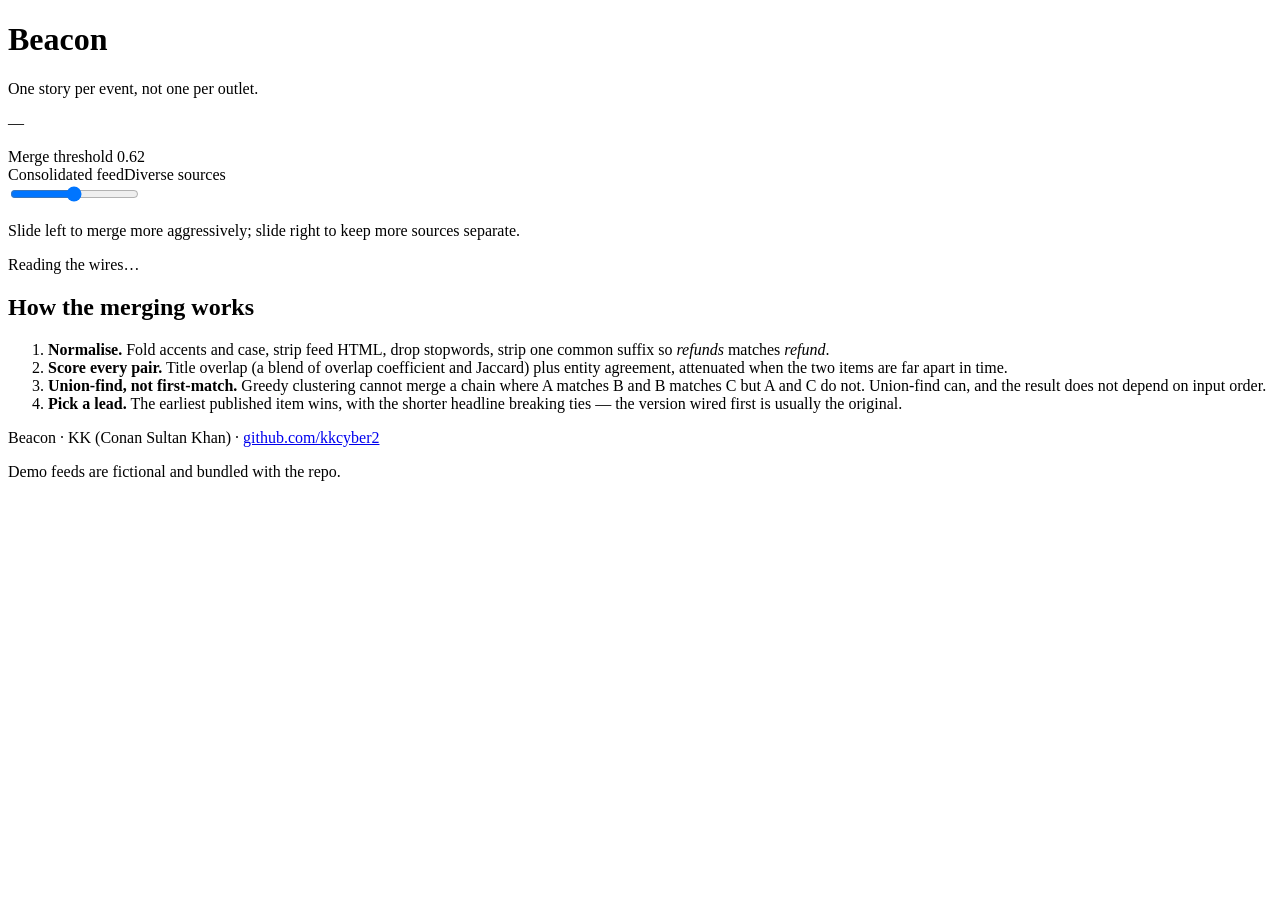
==== static/index.html @ ac253c58 "News reader that merges duplicate coverage by union-find RSS/Atom parsing, blended similarity scorin" ====
<!doctype html>
<html lang="en">
<head>
<meta charset="utf-8">
<meta name="viewport" content="width=device-width, initial-scale=1">
<title>Beacon — one story per event, not one per outlet</title>
<meta name="description" content="A news reader that clusters near-duplicate coverage from multiple wires into a single story, and shows you which sources corroborate it.">
<meta property="og:title" content="Beacon">
<meta property="og:description" content="One story per event, not one per outlet.">
<meta property="og:type" content="website">
<meta name="twitter:card" content="summary">
<link rel="icon" href="/favicon.svg" type="image/svg+xml">
<link rel="stylesheet" href="/styles.css">
</head>
<body>
<header class="masthead">
  <div class="mast-inner">
    <h1>Beacon</h1>
    <p class="tagline">One story per event, not one per outlet.</p>
    <p class="stamp" id="stamp">—</p>
  </div>
</header>

<main>
  <section class="controls">
    <label for="threshold">
      Merge threshold <output id="tval">0.62</output>
    </label>
    <div class="ends"><span>Consolidated feed</span><span>Diverse sources</span></div>
    <input type="range" id="threshold" min="0.30" max="0.95" step="0.01" value="0.62">
    <p class="hint">Slide left to merge more aggressively; slide right to keep more sources separate.</p>
    <div class="stats" id="stats"></div>
  </section>

  <section class="feed" id="feed" aria-live="polite">
    <p class="loading">Reading the wires…</p>
  </section>

  <section class="method">
    <h2>How the merging works</h2>
    <ol>
      <li><b>Normalise.</b> Fold accents and case, strip feed HTML, drop stopwords, strip one common suffix so <i>refunds</i> matches <i>refund</i>.</li>
      <li><b>Score every pair.</b> Title overlap (a blend of overlap coefficient and Jaccard) plus entity agreement, attenuated when the two items are far apart in time.</li>
      <li><b>Union-find, not first-match.</b> Greedy clustering cannot merge a chain where A matches B and B matches C but A and C do not. Union-find can, and the result does not depend on input order.</li>
      <li><b>Pick a lead.</b> The earliest published item wins, with the shorter headline breaking ties — the version wired first is usually the original.</li>
    </ol>
  </section>
</main>

<footer>
  <p>Beacon · KK (Conan Sultan Khan) · <a href="https://github.com/kkcyber2">github.com/kkcyber2</a></p>
  <p class="note">Demo feeds are fictional and bundled with the repo.</p>
</footer>

<script type="module" src="/app.js"></script>
</body>
</html>
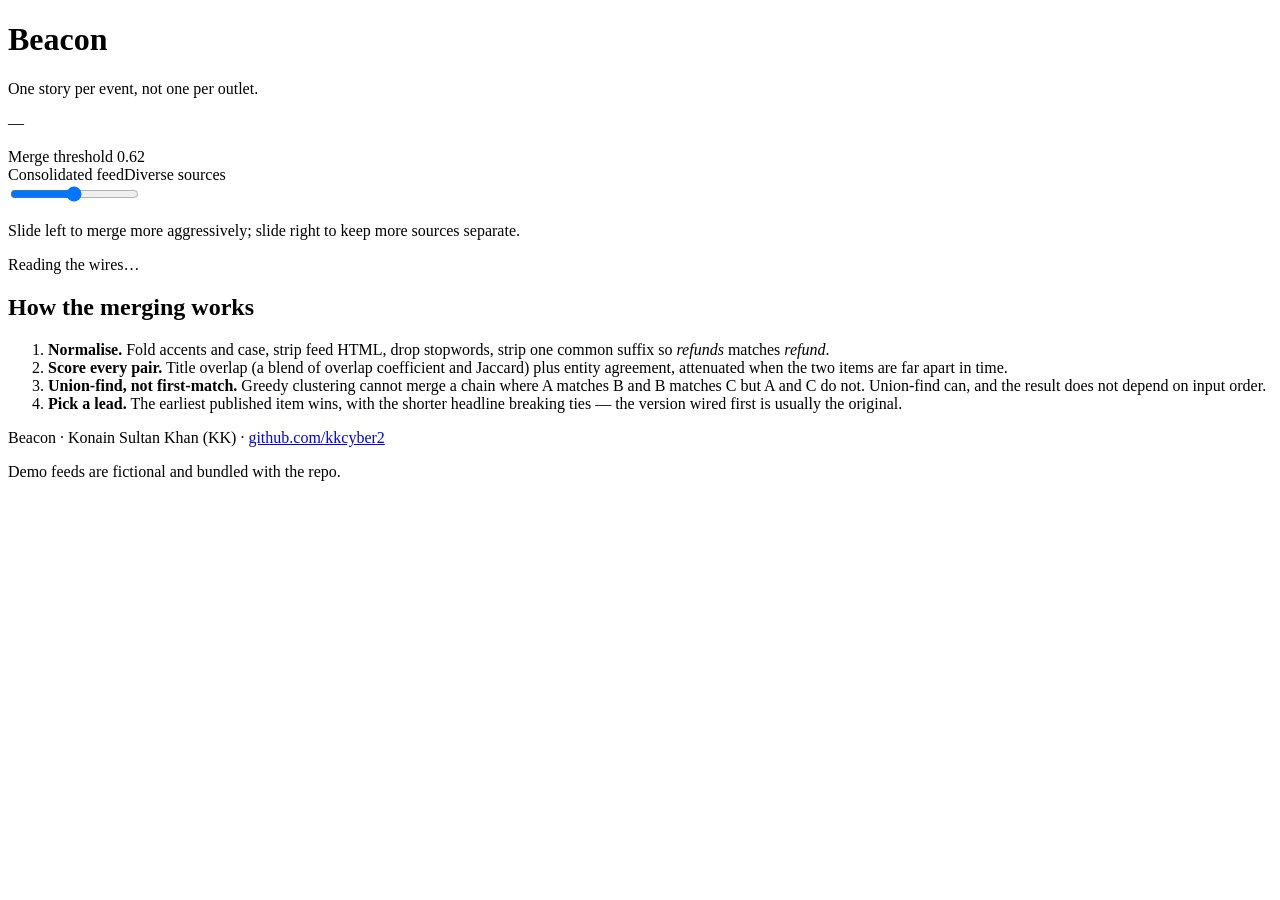
==== commit bdb66520: "Add CI workflow and fix author attribution" ====
--- a/static/index.html
+++ b/static/index.html
@@ -48,7 +48,7 @@
 </main>
 
 <footer>
-  <p>Beacon · KK (Conan Sultan Khan) · <a href="https://github.com/kkcyber2">github.com/kkcyber2</a></p>
+  <p>Beacon · Konain Sultan Khan (KK) · <a href="https://github.com/kkcyber2">github.com/kkcyber2</a></p>
   <p class="note">Demo feeds are fictional and bundled with the repo.</p>
 </footer>
 
